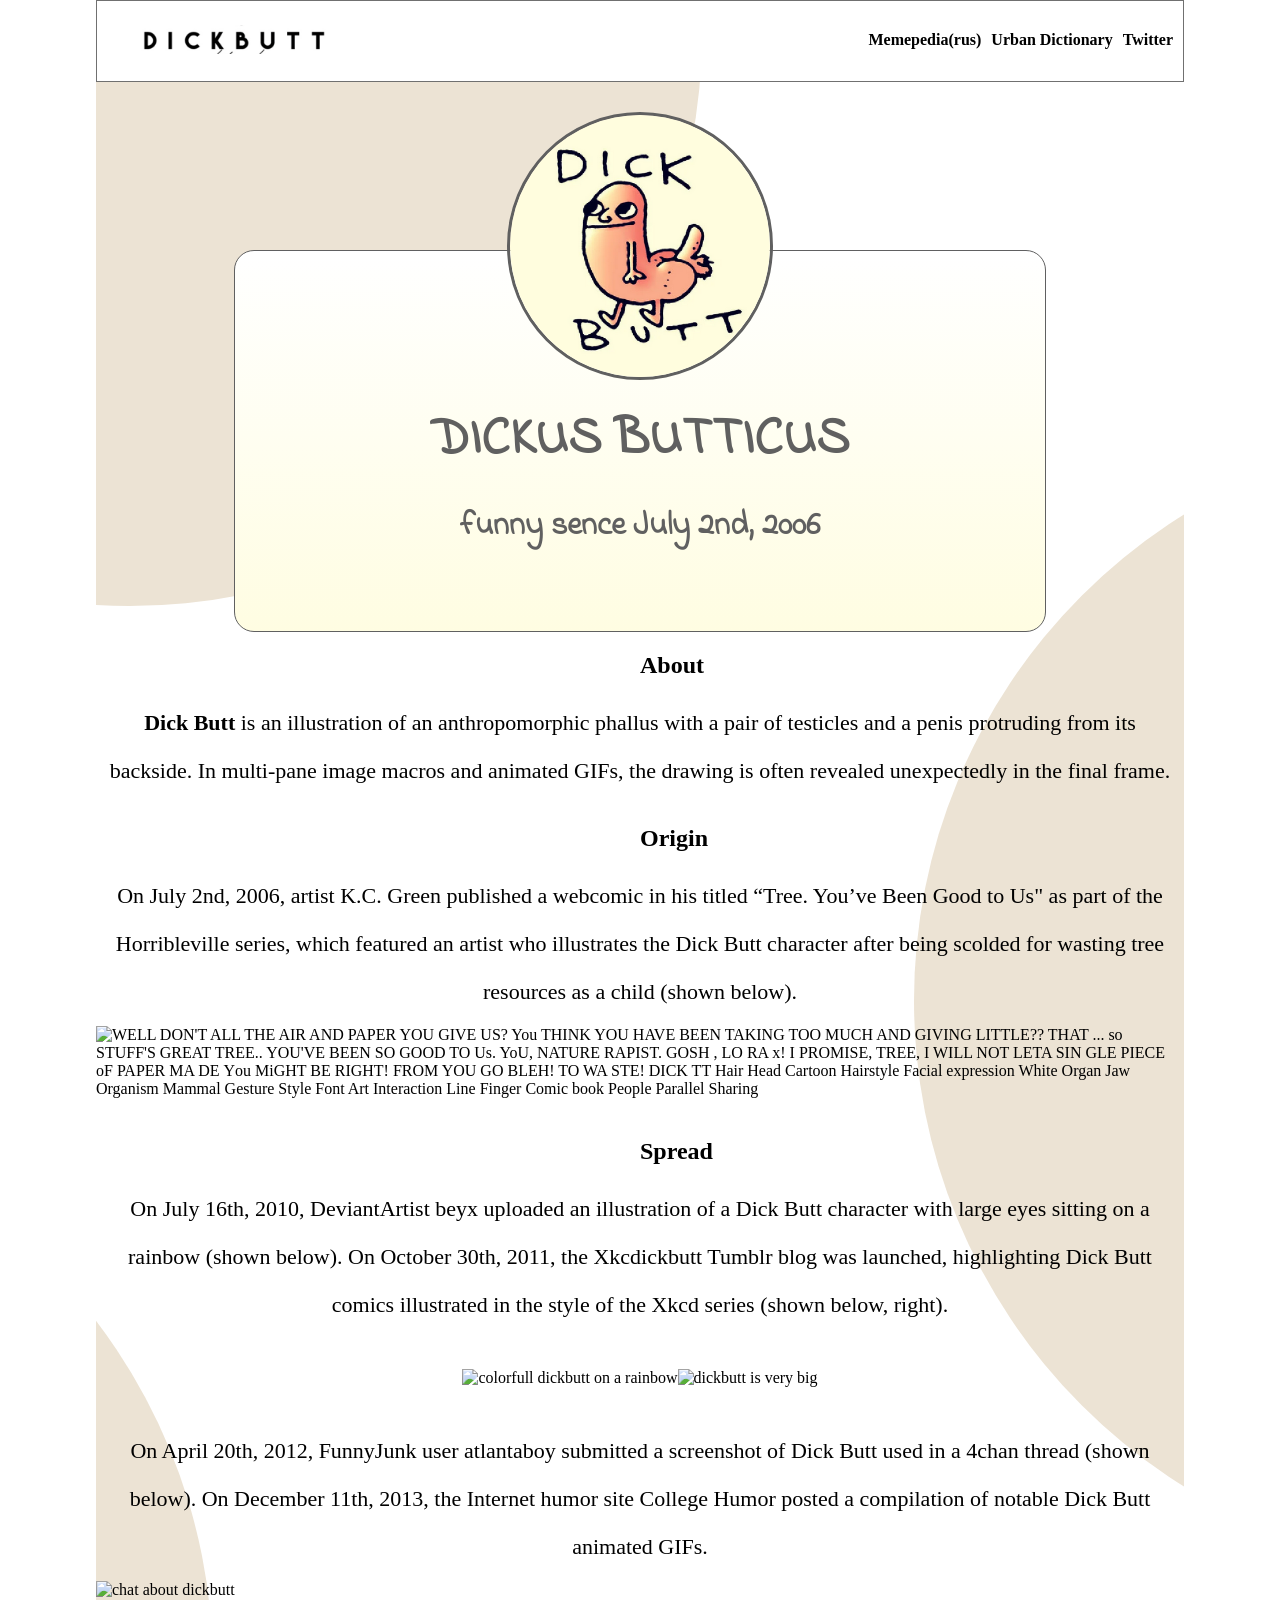
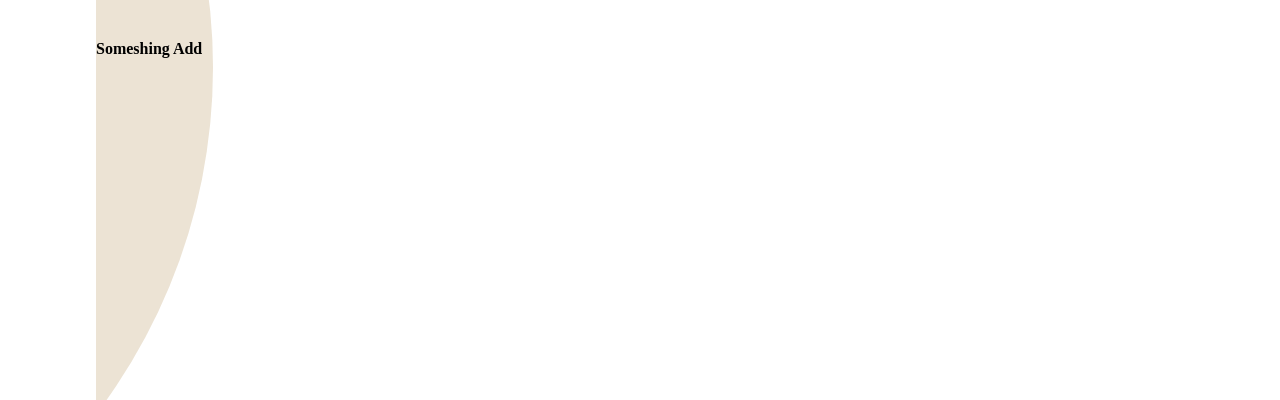
==== index.html @ 5f5cbe61 "index file rename" ====
<!DOCTYPE html>
<html lang="en">

<head>
    <title>My website about dickbutt</title>
    <link rel="stylesheet" href="./resources/index.css" type="text/css" />
    <link
        href="https://fonts.googleapis.com/css?family=Dancing+Script:400,500,700|Nanum+Gothic:400,700,800|Spartan:500,700,900&display=swap"
        rel="stylesheet">
</head>

<body>
    <!--Navigation Section-->
    <header>
        <div class="logo"> <img src="./resources/img/logo.png" alt="dickbutt logo"></div>
        <nav>
            <ul>
                <li>
                    <a target="_blank" href="https://memepedia.ru/dick-butt/">Memepedia(rus)</a>
                </li>
                <li>
                    <a target="_blank" href="https://www.urbandictionary.com/define.php?term=dickbutt">Urban
                        Dictionary</a>
                </li>
                <li>
                    <a target="_blank" href="https://twitter.com/search?q=%23DICKBUTT">Twitter</a>
                </li>
            </ul>
        </nav>
    </header>

    <!--Main Section-->

    <main>

        <img class="dbphoto" src="./resources/img/dbphoto.png" alt="picture of a dickbutt">
        <div class="title">
            <h1>DICKUS BUTTICUS</h1>

            <h3>funny sence July 2nd, 2006</h3>
        </div>
        <div class="text_container">
            <details open>
                <summary>
                    <h2>About</h2>
                </summary>
                <p> <strong>Dick Butt</strong> is an illustration of an anthropomorphic phallus with a pair of testicles
                    and a penis protruding from its backside. In multi-pane image macros and animated GIFs,
                    the drawing is often revealed unexpectedly in the final frame.
                </p>
            </details>

            <details open>
                <summary>
                    <h2>Origin</h2>
                </summary>
                <p>
                    On July 2nd, 2006, artist K.C. Green published a webcomic in his titled “Tree.
                    You’ve Been Good to Us" as part of the Horribleville series, which featured an artist
                    who illustrates the Dick Butt character after being scolded for wasting tree resources as a child
                    (shown below).
                </p>
                <img class="single_img" src="https://i.kym-cdn.com/photos/images/newsfeed/002/155/351/3e0.jpg"
                    alt="WELL DON'T ALL THE AIR AND PAPER YOU GIVE US? You THINK YOU HAVE BEEN TAKING TOO MUCH AND GIVING LITTLE?? THAT ... so STUFF'S GREAT TREE.. YOU'VE BEEN SO GOOD TO Us. YoU, NATURE RAPIST. GOSH , LO RA x! I PROMISE, TREE, I WILL NOT LETA SIN GLE PIECE oF PAPER MA DE Υou MiGHT BE RIGHT! FROM YOU GO BLEH! TO WA STE! DICK TT Hair Head Cartoon Hairstyle Facial expression White Organ Jaw Organism Mammal Gesture Style Font Art Interaction Line Finger Comic book People Parallel Sharing">
            </details>

            <details open>
                <summary>
                    <h2>Spread</h2>
                </summary>
                <p> On July 16th, 2010, DeviantArtist beyx uploaded an illustration of a Dick Butt character with large
                    eyes sitting on a rainbow (shown below). On October 30th, 2011, the Xkcdickbutt Tumblr blog was
                    launched, highlighting Dick Butt comics illustrated in the style of the Xkcd series (shown below,
                    right).
                </p>
                <div class="imgcontainer">
                    <img src="https://i.kym-cdn.com/photos/images/newsfeed/000/697/069/753.png"
                        alt="colorfull dickbutt on a rainbow">
                    <img src="https://i.kym-cdn.com/photos/images/newsfeed/000/697/080/2db.png"
                        alt="dickbutt is very big">
                </div>

                <p>On April 20th, 2012, FunnyJunk user atlantaboy submitted a screenshot of Dick Butt used in a 4chan
                    thread (shown below). On December 11th, 2013, the Internet humor site College Humor posted a
                    compilation of notable Dick Butt animated GIFs.</p>

                <img class="single_img" src="https://i.kym-cdn.com/photos/images/newsfeed/000/697/058/7a3.jpg"
                    alt="chat about dickbutt">
            </details>

        </div>

    </main>
    <footer>
        <h4>Someshing Add</h4>
    </footer>

</body>

</html>
---- resources/index.css ----
@import url('https://fonts.googleapis.com/css2?family=Indie+Flower&display=swap');

body {
    background-image: url("./img/back.svg");
    background-repeat: no-repeat;
    background-position: center;
    height: 2000px;
    max-width: 1088px;
    margin: auto;
}


.logo {
    margin-left: 40px;
}

header {
    display: flex;
    background-color: white;
    border: solid #707070 0.0625rem;
    height: 5rem;
    align-items: center;
}

.dbphoto {
    display: flex;
    border-radius: 50%;
    border: solid #606060 0.1875rem;
    margin: auto;
    position: relative;
    margin-top: 1.875rem;
}

.title {
    width: 50.625rem;
    height: 23.75rem;
    border-radius: 1.25rem;
    background: linear-gradient(180deg, #FFFFFF, #FFFDE2);
    border: #606060 solid 0.0625rem;
    margin: auto;
    margin-top: -8.125rem;
    display: flex;
    align-items: center;

    flex-direction: column;
}

h1 {
    margin-top: 9.5rem;
    font-size: 3.25rem;
    font-weight:700;
    font-family: 'Indie Flower', cursive;
    color: #606060;
}

h3 {
    font-size: 2rem;
    font-weight: bold;
    font-family: 'Indie Flower', cursive;
    color: #606060;
    margin-top: -10px;
    }
nav {
    flex-grow: 1;
}

ul {
    display: flex;
    list-style-type: none;
    gap: 0.625rem;
}

li a::after {
    content: '';
    background-color: #707070;
    height: 0.125rem;
    display: block;
    width: 0%;

    transition: 250ms ease-in-out;
}

li a {
    text-decoration: none;
    font-weight: bold;
    font-size: 16px;
    color: black;
}

li a:hover::after {
    width: 100%;
}

li:nth-child(1) {
    display: flex;
    margin-left: auto;
}

li:nth-child(3) {
    display: flex;
    margin-right: 0.625rem;
}

.text_container {
    display: flex;
    align-content: center;
    gap: 1;
    flex-direction: column;
    gap: 0.625rem;
    margin-top: 0.625rem;
}

details h2 {
    display: flex;
    margin-left: 50%;
    margin-top: 0px;
    flex: 1;
    cursor: pointer;
    margin-top: 0.625rem;
}

details {
    flex: 1;
    display: flex;
    
}

details:hover {
    background-color: rgba(255, 225, 144, 0.486);

}

details p {
    text-align: center;
    font-size: 1.375rem;
    line-height: 3rem;
    margin: 0px 0.625rem 0.625rem 0.625rem;

}

.single_img{
    display: flex;
    margin: auto auto 1.25rem auto;
}

summary {
    list-style: none
}

.imgcontainer img{
    max-height: 250px;
}
.imgcontainer{
    display: flex;
    margin: 40px auto 40px auto;
    align-items: center;
    justify-content: center;
}
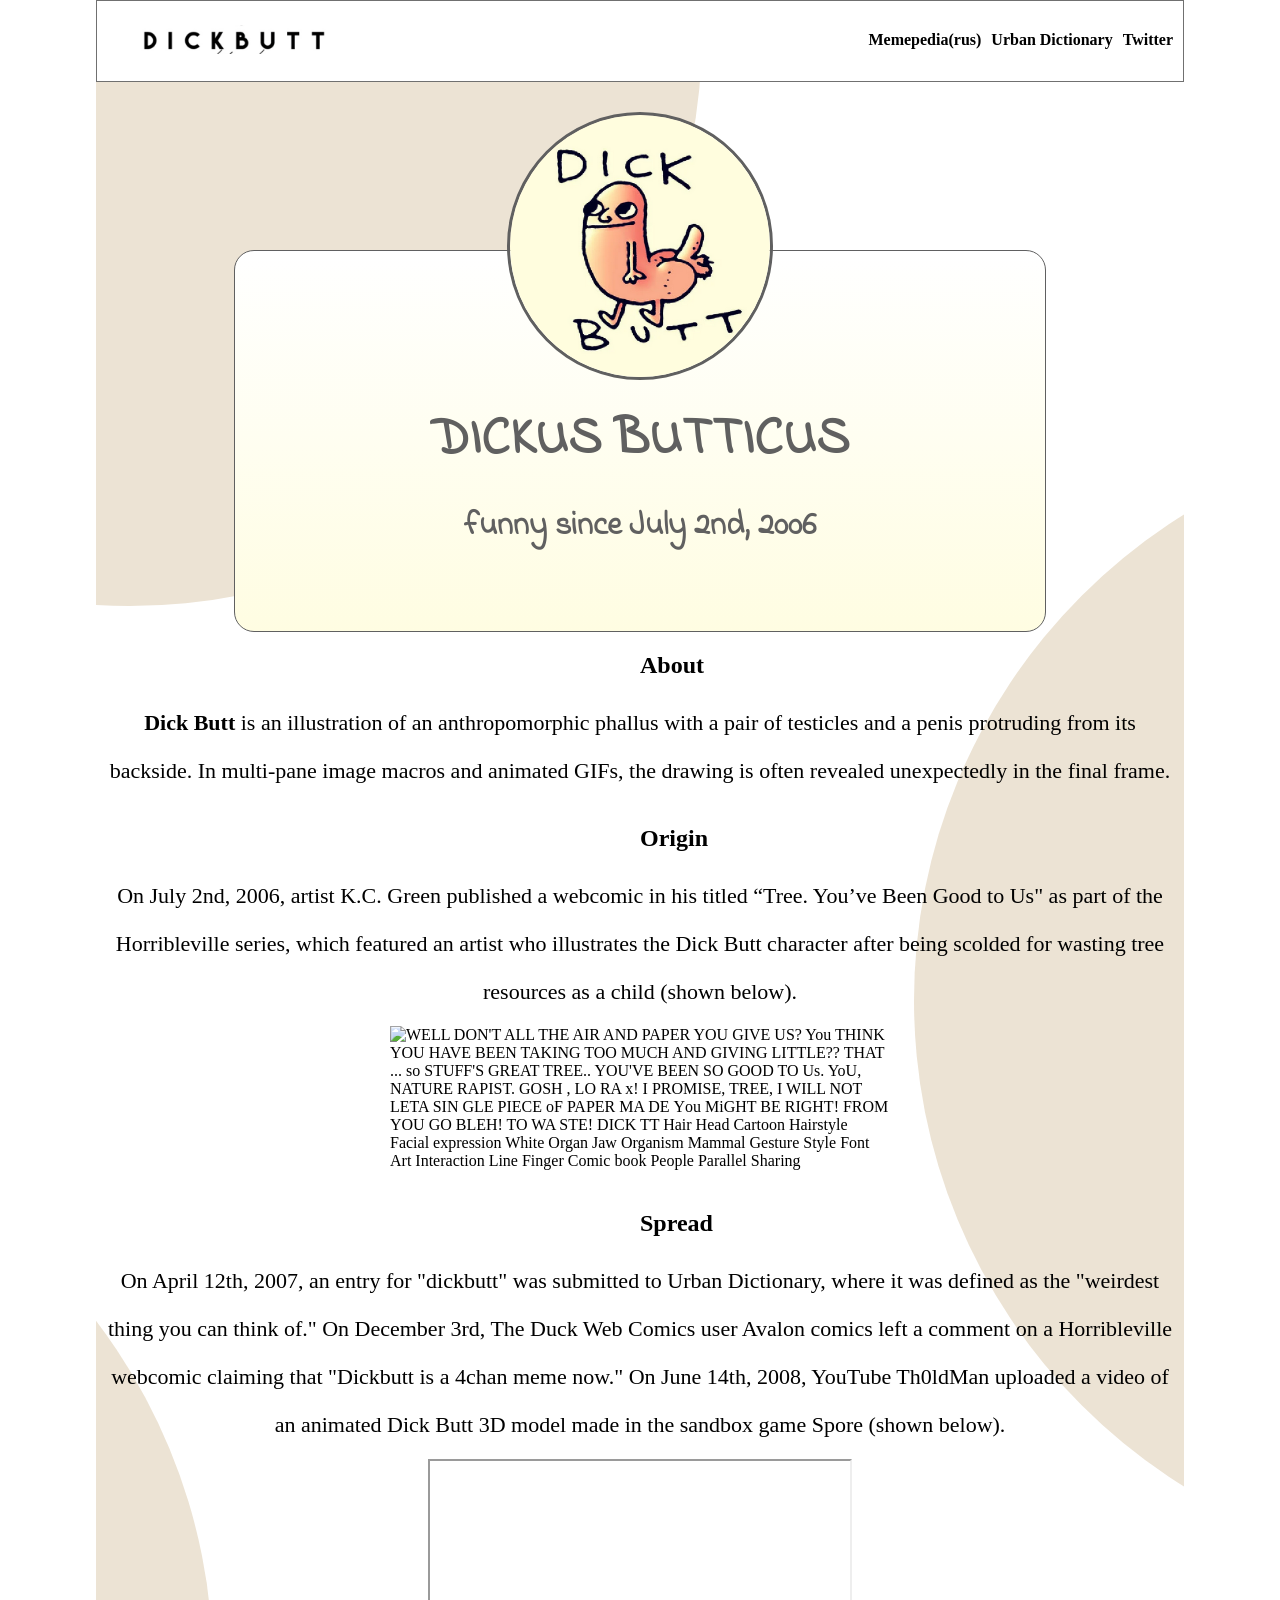
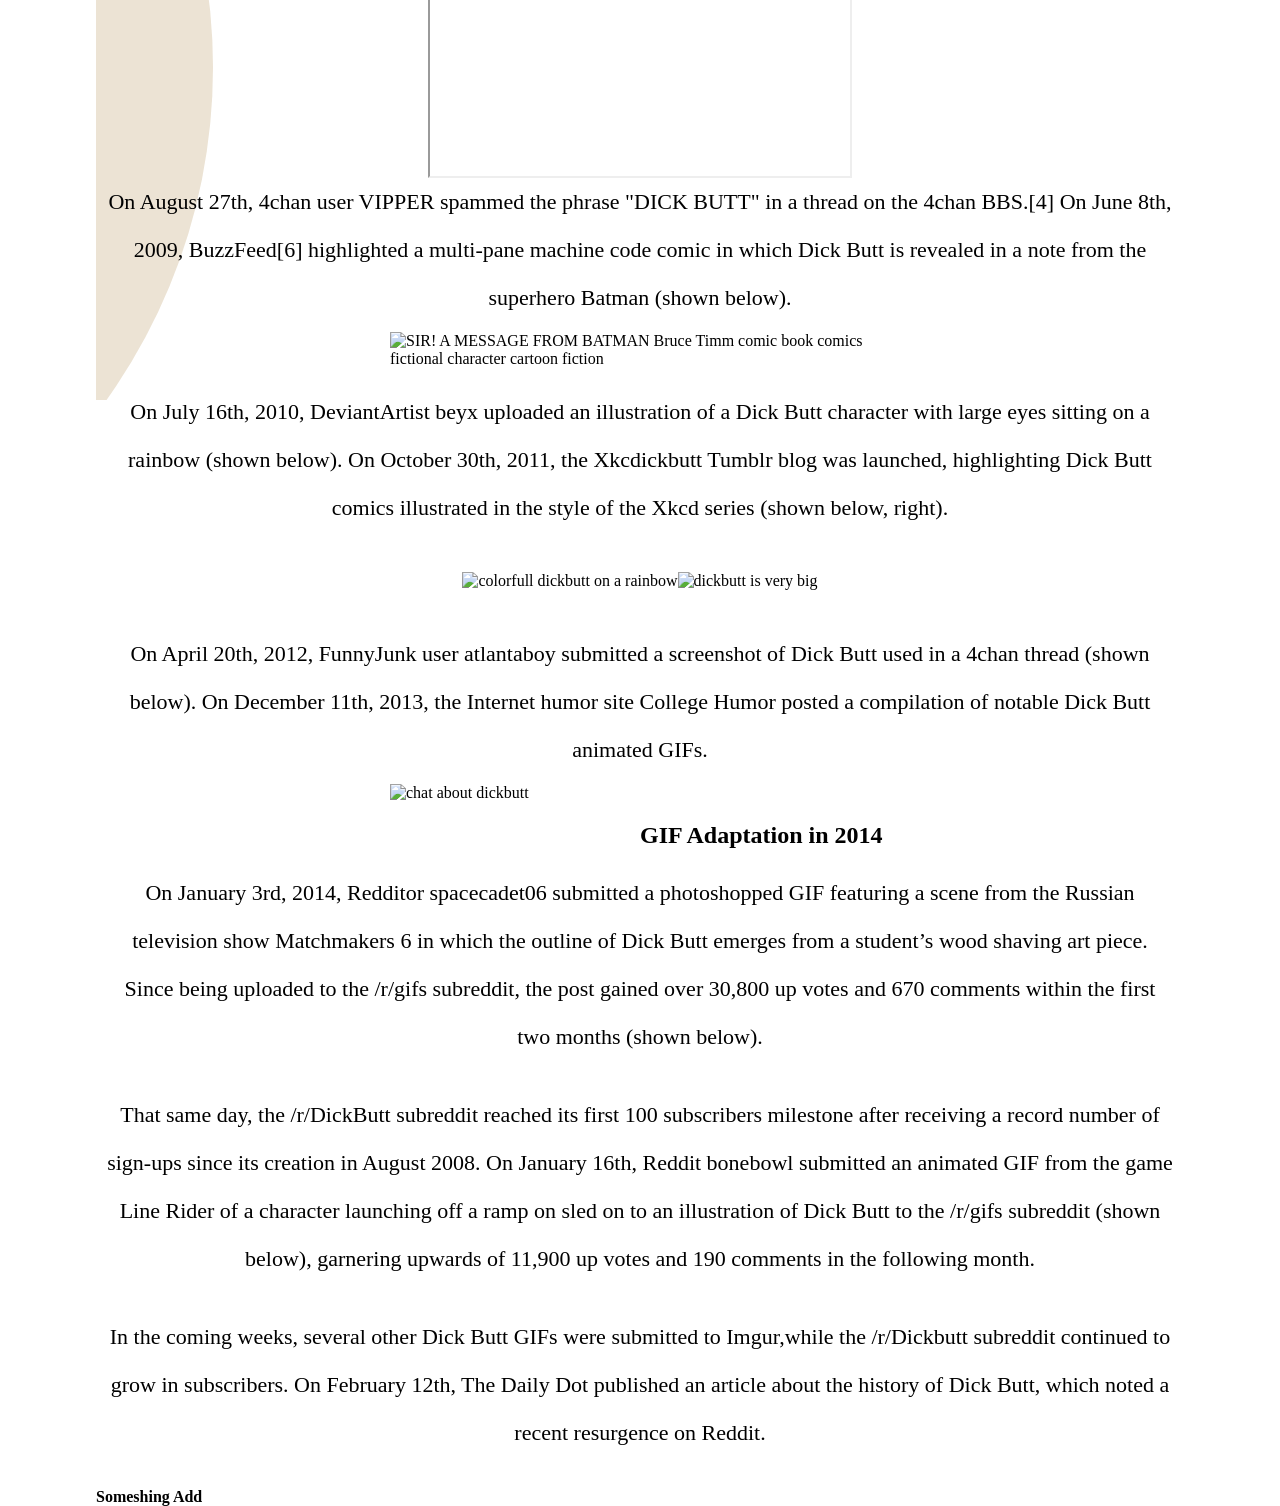
==== commit e3a18b4a: "addad video on main page" ====
--- a/index.html
+++ b/index.html
@@ -4,9 +4,6 @@
 <head>
     <title>My website about dickbutt</title>
     <link rel="stylesheet" href="./resources/index.css" type="text/css" />
-    <link
-        href="https://fonts.googleapis.com/css?family=Dancing+Script:400,500,700|Nanum+Gothic:400,700,800|Spartan:500,700,900&display=swap"
-        rel="stylesheet">
 </head>
 
 <body>
@@ -37,7 +34,7 @@
         <div class="title">
             <h1>DICKUS BUTTICUS</h1>
 
-            <h3>funny sence July 2nd, 2006</h3>
+            <h3>funny since July 2nd, 2006</h3>
         </div>
         <div class="text_container">
             <details open>
@@ -68,6 +65,14 @@
                 <summary>
                     <h2>Spread</h2>
                 </summary>
+                <p>On April 12th, 2007, an entry for "dickbutt" was submitted to Urban Dictionary, where it was defined as the "weirdest thing you can think of." On December 3rd, The Duck Web Comics user Avalon comics left a comment on a Horribleville webcomic claiming that "Dickbutt is a 4chan meme now." On June 14th, 2008, YouTube Th0ldMan uploaded a video of an animated Dick Butt 3D model made in the sandbox game Spore (shown below).</p>
+
+                <iframe src="http://www.youtube.com/embed/DVfo1jFZwQI" width="420" height="315"></iframe>
+
+                <p>On August 27th, 4chan user VIPPER spammed the phrase "DICK BUTT" in a thread on the 4chan BBS.[4] On June 8th, 2009, BuzzFeed[6] highlighted a multi-pane machine code comic in which Dick Butt is revealed in a note from the superhero Batman (shown below).</p>
+
+                <img  class="single_img" src="https://i.kym-cdn.com/photos/images/newsfeed/000/021/706/dbbatman.jpg" alt="SIR! A MESSAGE FROM BATMAN Bruce Timm comic book comics fictional character cartoon fiction">
+
                 <p> On July 16th, 2010, DeviantArtist beyx uploaded an illustration of a Dick Butt character with large
                     eyes sitting on a rainbow (shown below). On October 30th, 2011, the Xkcdickbutt Tumblr blog was
                     launched, highlighting Dick Butt comics illustrated in the style of the Xkcd series (shown below,
@@ -86,6 +91,26 @@
 
                 <img class="single_img" src="https://i.kym-cdn.com/photos/images/newsfeed/000/697/058/7a3.jpg"
                     alt="chat about dickbutt">
+
+                <h2>GIF Adaptation in 2014</h2>
+                <p>On January 3rd, 2014, Redditor spacecadet06 submitted a photoshopped GIF featuring a scene from the
+                Russian television show Matchmakers 6 in which the outline of Dick Butt emerges from a student’s wood
+                shaving art piece. Since being uploaded to the /r/gifs subreddit, the post gained over 30,800 up votes
+                and 670 comments within the first two months (shown below).</p>
+
+                <img class="single_img" src="http://i.imgur.com/FmFjQmw.gif" alt="">
+
+                <p>That same day, the /r/DickButt subreddit reached its first 100 subscribers milestone after
+                    receiving a record number of sign-ups since its creation in August 2008. On January 16th, Reddit
+                    bonebowl submitted an animated GIF from the game Line Rider of a character launching off a ramp on
+                    sled on to an illustration of Dick Butt to the /r/gifs subreddit (shown below), garnering upwards of
+                    11,900 up votes and 190 comments in the following month.</p>
+
+                <img class="single_img" src="http://i.imgur.com/WUGjYyA.gif" alt="">
+
+                <p>In the coming weeks, several other Dick Butt GIFs were submitted to Imgur,while the /r/Dickbutt
+                    subreddit continued to grow in subscribers. On February 12th, The Daily Dot published an article
+                    about the history of Dick Butt, which noted a recent resurgence on Reddit.</p>
             </details>
 
         </div>
--- a/resources/index.css
+++ b/resources/index.css
@@ -126,7 +126,7 @@
 }
 
 details:hover {
-    background-color: rgba(255, 225, 144, 0.486);
+    background-color: rgba(253, 216, 174, 0.589);
 
 }
 
@@ -141,6 +141,8 @@
 .single_img{
     display: flex;
     margin: auto auto 1.25rem auto;
+    min-width: 500px;
+    max-width: 500px;
 }
 
 summary {
@@ -155,4 +157,8 @@
     margin: 40px auto 40px auto;
     align-items: center;
     justify-content: center;
-}+}
+
+iframe{
+margin: auto;
+}
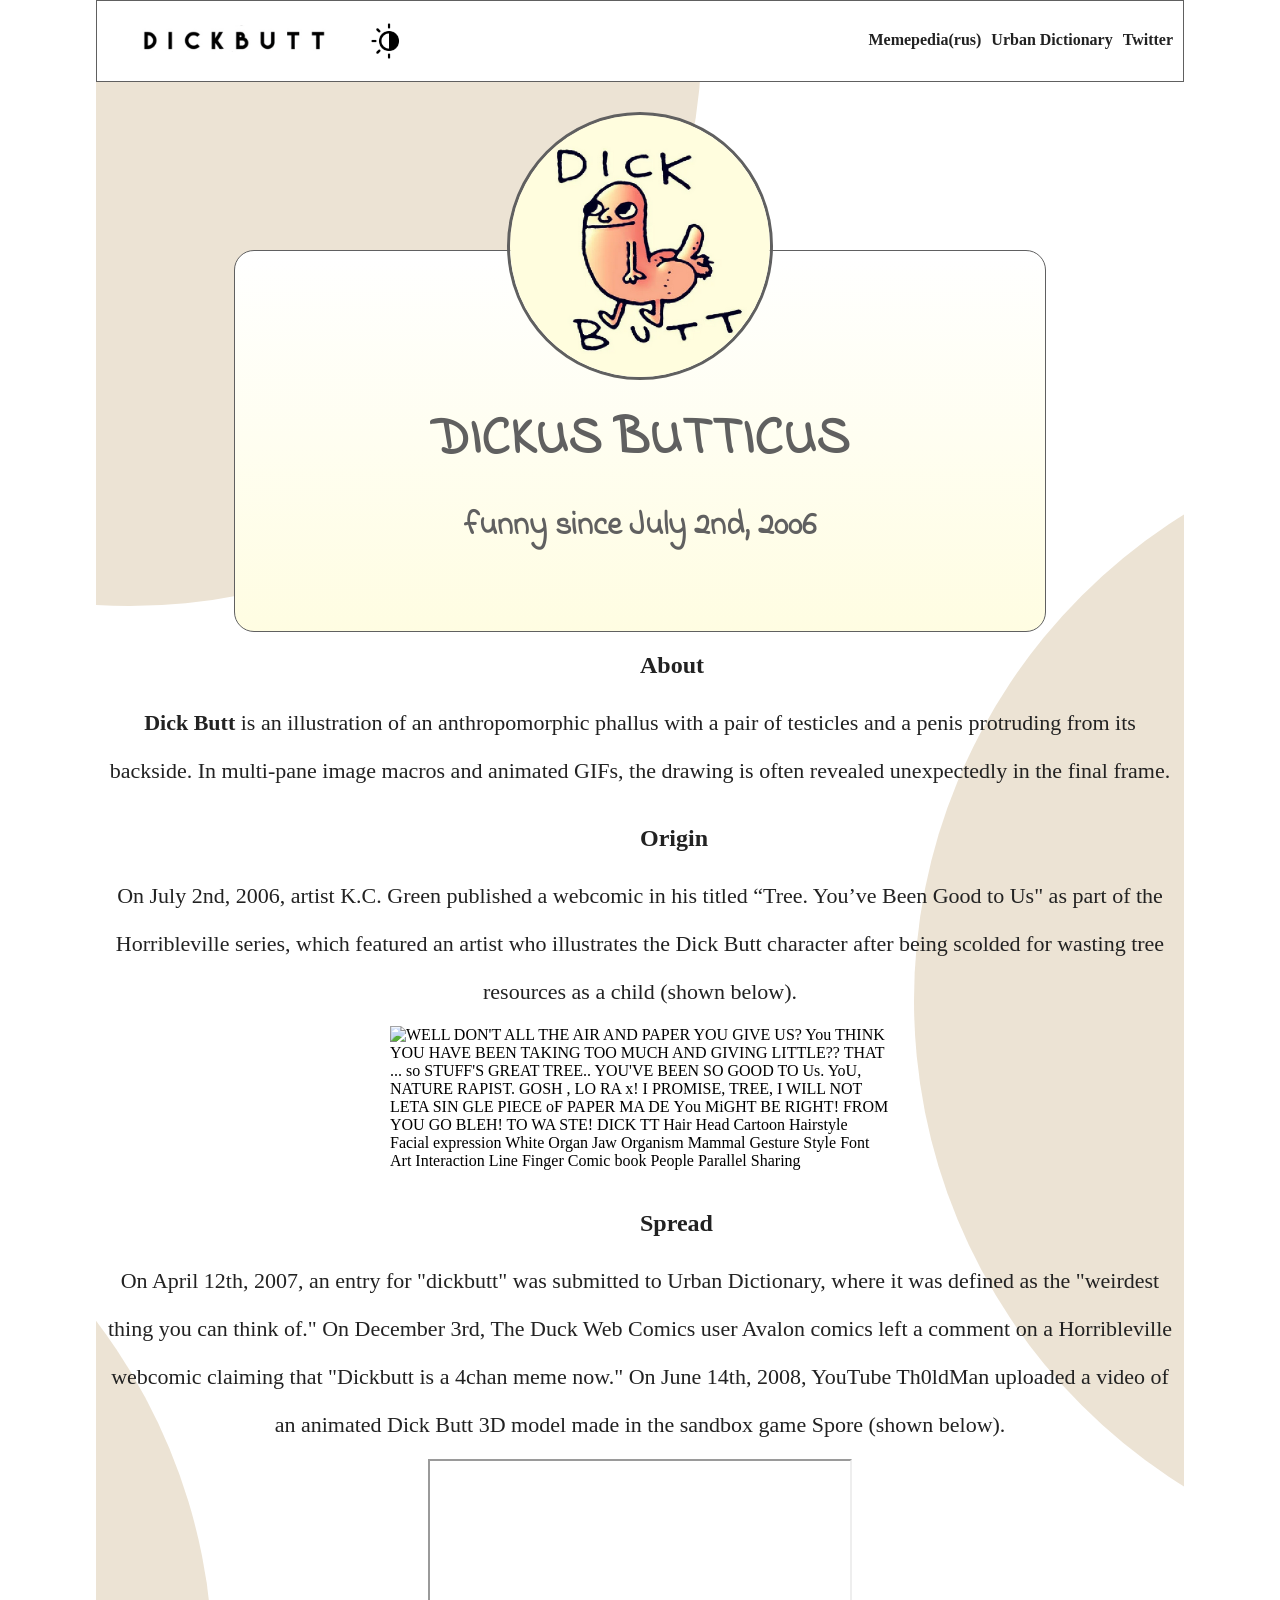
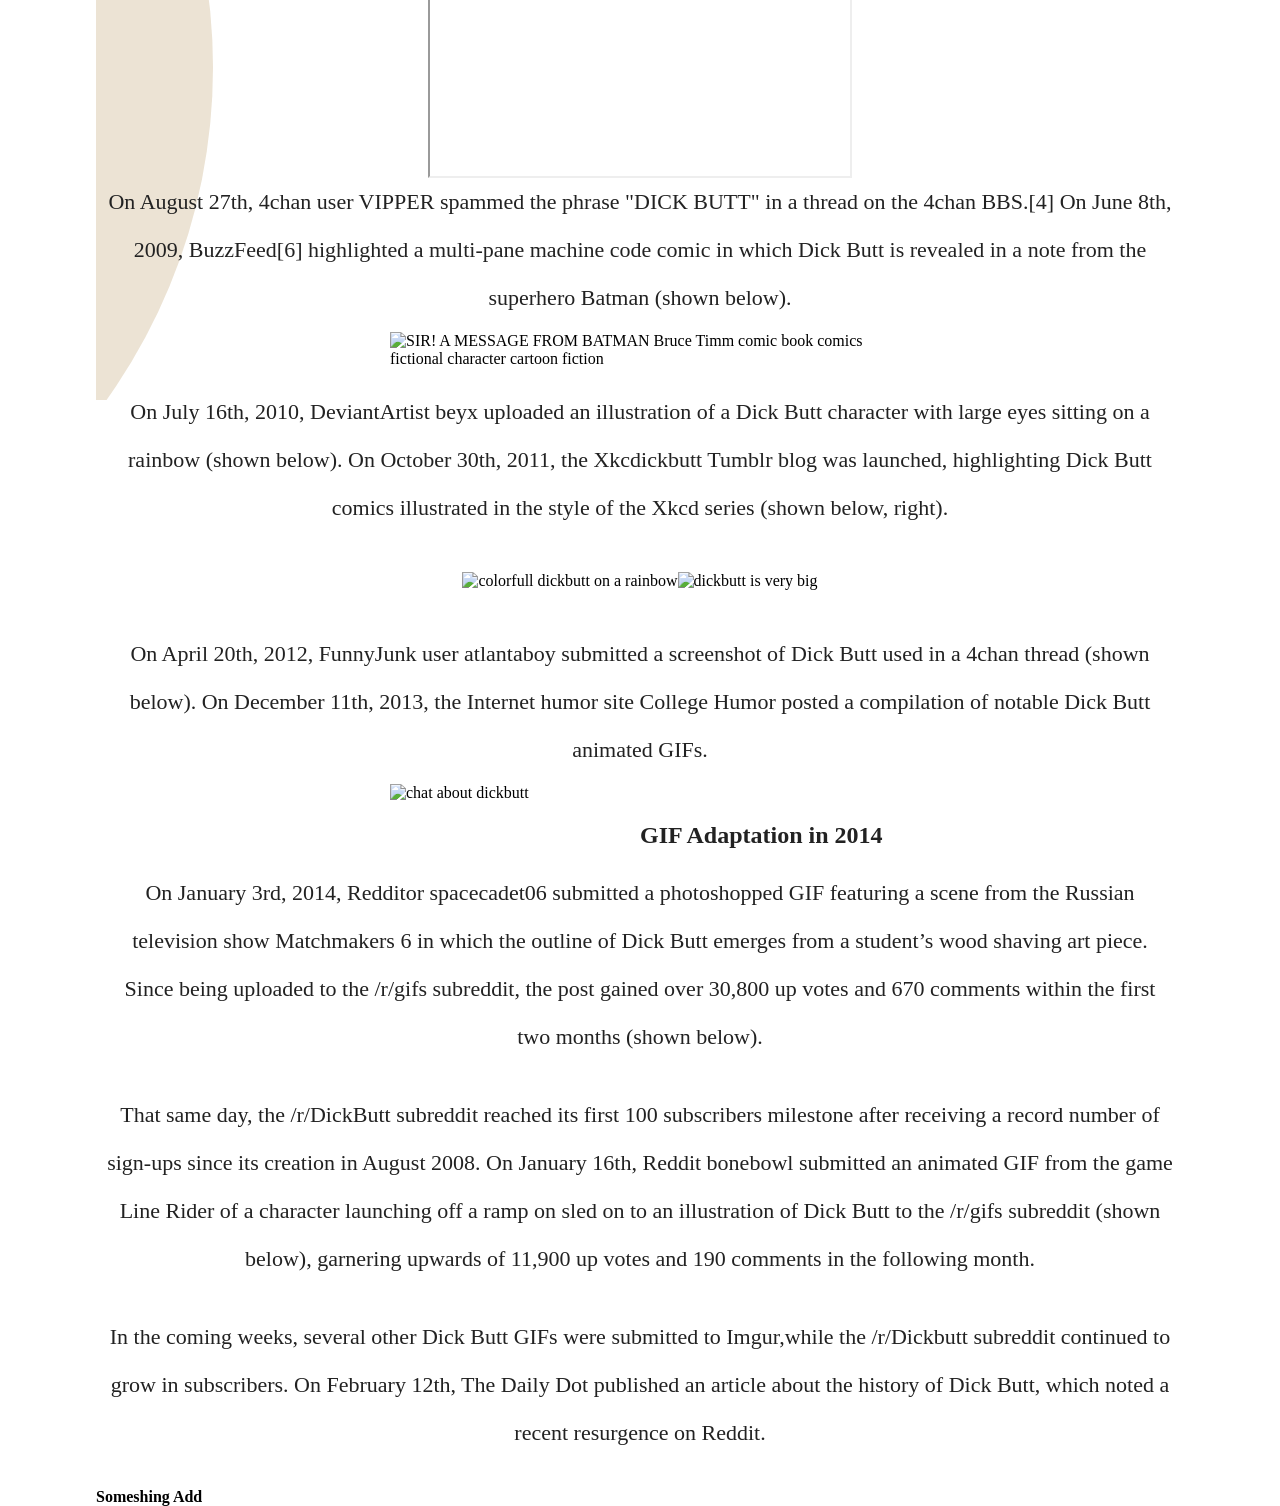
==== commit d0997fa3: "addad night theme" ====
--- a/index.html
+++ b/index.html
@@ -10,6 +10,7 @@
     <!--Navigation Section-->
     <header>
         <div class="logo"> <img src="./resources/img/logo.png" alt="dickbutt logo"></div>
+        <img class="nightBut" src="./resources/img/dayNight.png" alt="day night icon">
         <nav>
             <ul>
                 <li>
@@ -65,13 +66,20 @@
                 <summary>
                     <h2>Spread</h2>
                 </summary>
-                <p>On April 12th, 2007, an entry for "dickbutt" was submitted to Urban Dictionary, where it was defined as the "weirdest thing you can think of." On December 3rd, The Duck Web Comics user Avalon comics left a comment on a Horribleville webcomic claiming that "Dickbutt is a 4chan meme now." On June 14th, 2008, YouTube Th0ldMan uploaded a video of an animated Dick Butt 3D model made in the sandbox game Spore (shown below).</p>
+                <p>On April 12th, 2007, an entry for "dickbutt" was submitted to Urban Dictionary, where it was defined
+                    as the "weirdest thing you can think of." On December 3rd, The Duck Web Comics user Avalon comics
+                    left a comment on a Horribleville webcomic claiming that "Dickbutt is a 4chan meme now." On June
+                    14th, 2008, YouTube Th0ldMan uploaded a video of an animated Dick Butt 3D model made in the sandbox
+                    game Spore (shown below).</p>
 
                 <iframe src="http://www.youtube.com/embed/DVfo1jFZwQI" width="420" height="315"></iframe>
 
-                <p>On August 27th, 4chan user VIPPER spammed the phrase "DICK BUTT" in a thread on the 4chan BBS.[4] On June 8th, 2009, BuzzFeed[6] highlighted a multi-pane machine code comic in which Dick Butt is revealed in a note from the superhero Batman (shown below).</p>
+                <p>On August 27th, 4chan user VIPPER spammed the phrase "DICK BUTT" in a thread on the 4chan BBS.[4] On
+                    June 8th, 2009, BuzzFeed[6] highlighted a multi-pane machine code comic in which Dick Butt is
+                    revealed in a note from the superhero Batman (shown below).</p>
 
-                <img  class="single_img" src="https://i.kym-cdn.com/photos/images/newsfeed/000/021/706/dbbatman.jpg" alt="SIR! A MESSAGE FROM BATMAN Bruce Timm comic book comics fictional character cartoon fiction">
+                <img class="single_img" src="https://i.kym-cdn.com/photos/images/newsfeed/000/021/706/dbbatman.jpg"
+                    alt="SIR! A MESSAGE FROM BATMAN Bruce Timm comic book comics fictional character cartoon fiction">
 
                 <p> On July 16th, 2010, DeviantArtist beyx uploaded an illustration of a Dick Butt character with large
                     eyes sitting on a rainbow (shown below). On October 30th, 2011, the Xkcdickbutt Tumblr blog was
@@ -94,9 +102,11 @@
 
                 <h2>GIF Adaptation in 2014</h2>
                 <p>On January 3rd, 2014, Redditor spacecadet06 submitted a photoshopped GIF featuring a scene from the
-                Russian television show Matchmakers 6 in which the outline of Dick Butt emerges from a student’s wood
-                shaving art piece. Since being uploaded to the /r/gifs subreddit, the post gained over 30,800 up votes
-                and 670 comments within the first two months (shown below).</p>
+                    Russian television show Matchmakers 6 in which the outline of Dick Butt emerges from a student’s
+                    wood
+                    shaving art piece. Since being uploaded to the /r/gifs subreddit, the post gained over 30,800 up
+                    votes
+                    and 670 comments within the first two months (shown below).</p>
 
                 <img class="single_img" src="http://i.imgur.com/FmFjQmw.gif" alt="">
 
@@ -116,6 +126,15 @@
         </div>
 
     </main>
+
+    <script>
+        const btn = document.querySelector(".nightBut");
+
+        btn.addEventListener("click", function () {
+            document.body.classList.toggle("night");
+        });
+        
+    </script>
     <footer>
         <h4>Someshing Add</h4>
     </footer>
--- a/resources/index.css
+++ b/resources/index.css
@@ -7,8 +7,23 @@
     height: 2000px;
     max-width: 1088px;
     margin: auto;
+    --pText-color: #222;
+    --header-color: white;
+    --title-gradient1: #FFFFFF;
+    --title-gradient2: #FFFDE2;
+    --main-color: #606060;
+
 }
 
+body.night {
+    background-color: #25303B;
+    background-image: url("./img/back_dark.png");
+    --pText-color: #e7e7e7;
+    --header-color: #46505A;
+    --title-gradient1: #4F5E70;
+    --title-gradient2: #25303B;
+    --main-color: #DEDEDE;
+}
 
 .logo {
     margin-left: 40px;
@@ -16,8 +31,8 @@
 
 header {
     display: flex;
-    background-color: white;
-    border: solid #707070 0.0625rem;
+    background-color: var(--header-color);
+    border: solid var(--main-color) 0.0625rem;
     height: 5rem;
     align-items: center;
 }
@@ -25,43 +40,50 @@
 .dbphoto {
     display: flex;
     border-radius: 50%;
-    border: solid #606060 0.1875rem;
+    border: solid var(--main-color) 0.1875rem;
     margin: auto;
     position: relative;
     margin-top: 1.875rem;
 }
 
 .title {
-    width: 50.625rem;
+    max-width: 50.625rem;
     height: 23.75rem;
     border-radius: 1.25rem;
-    background: linear-gradient(180deg, #FFFFFF, #FFFDE2);
-    border: #606060 solid 0.0625rem;
+    background: linear-gradient(180deg, var(--title-gradient1), var(--title-gradient2));
+    border: var(--main-color) solid 0.0625rem;
     margin: auto;
     margin-top: -8.125rem;
     display: flex;
     align-items: center;
-
     flex-direction: column;
 }
 
 h1 {
     margin-top: 9.5rem;
     font-size: 3.25rem;
-    font-weight:700;
+    font-weight: 700;
     font-family: 'Indie Flower', cursive;
-    color: #606060;
+    color: var(--main-color);
 }
 
 h3 {
     font-size: 2rem;
     font-weight: bold;
     font-family: 'Indie Flower', cursive;
-    color: #606060;
+    color: var(--main-color);
     margin-top: -10px;
-    }
+}
+
 nav {
     flex-grow: 1;
+}
+
+.nightBut {
+    display: flex;
+    max-width: 40px;
+    margin-left: 40px;
+    cursor: pointer;
 }
 
 ul {
@@ -72,11 +94,10 @@
 
 li a::after {
     content: '';
-    background-color: #707070;
+    background-color: var(--main-color);
     height: 0.125rem;
     display: block;
     width: 0%;
-
     transition: 250ms ease-in-out;
 }
 
@@ -84,7 +105,7 @@
     text-decoration: none;
     font-weight: bold;
     font-size: 16px;
-    color: black;
+    color: var(--pText-color);
 }
 
 li a:hover::after {
@@ -122,15 +143,14 @@
 details {
     flex: 1;
     display: flex;
-    
 }
 
-details:hover {
-    background-color: rgba(253, 216, 174, 0.589);
-
+h2{
+    color: var(--pText-color);
 }
 
 details p {
+    color: var(--pText-color);
     text-align: center;
     font-size: 1.375rem;
     line-height: 3rem;
@@ -138,7 +158,7 @@
 
 }
 
-.single_img{
+.single_img {
     display: flex;
     margin: auto auto 1.25rem auto;
     min-width: 500px;
@@ -149,16 +169,17 @@
     list-style: none
 }
 
-.imgcontainer img{
+.imgcontainer img {
     max-height: 250px;
 }
-.imgcontainer{
+
+.imgcontainer {
     display: flex;
     margin: 40px auto 40px auto;
     align-items: center;
     justify-content: center;
 }
 
-iframe{
-margin: auto;
-}
+iframe {
+    margin: auto;
+}
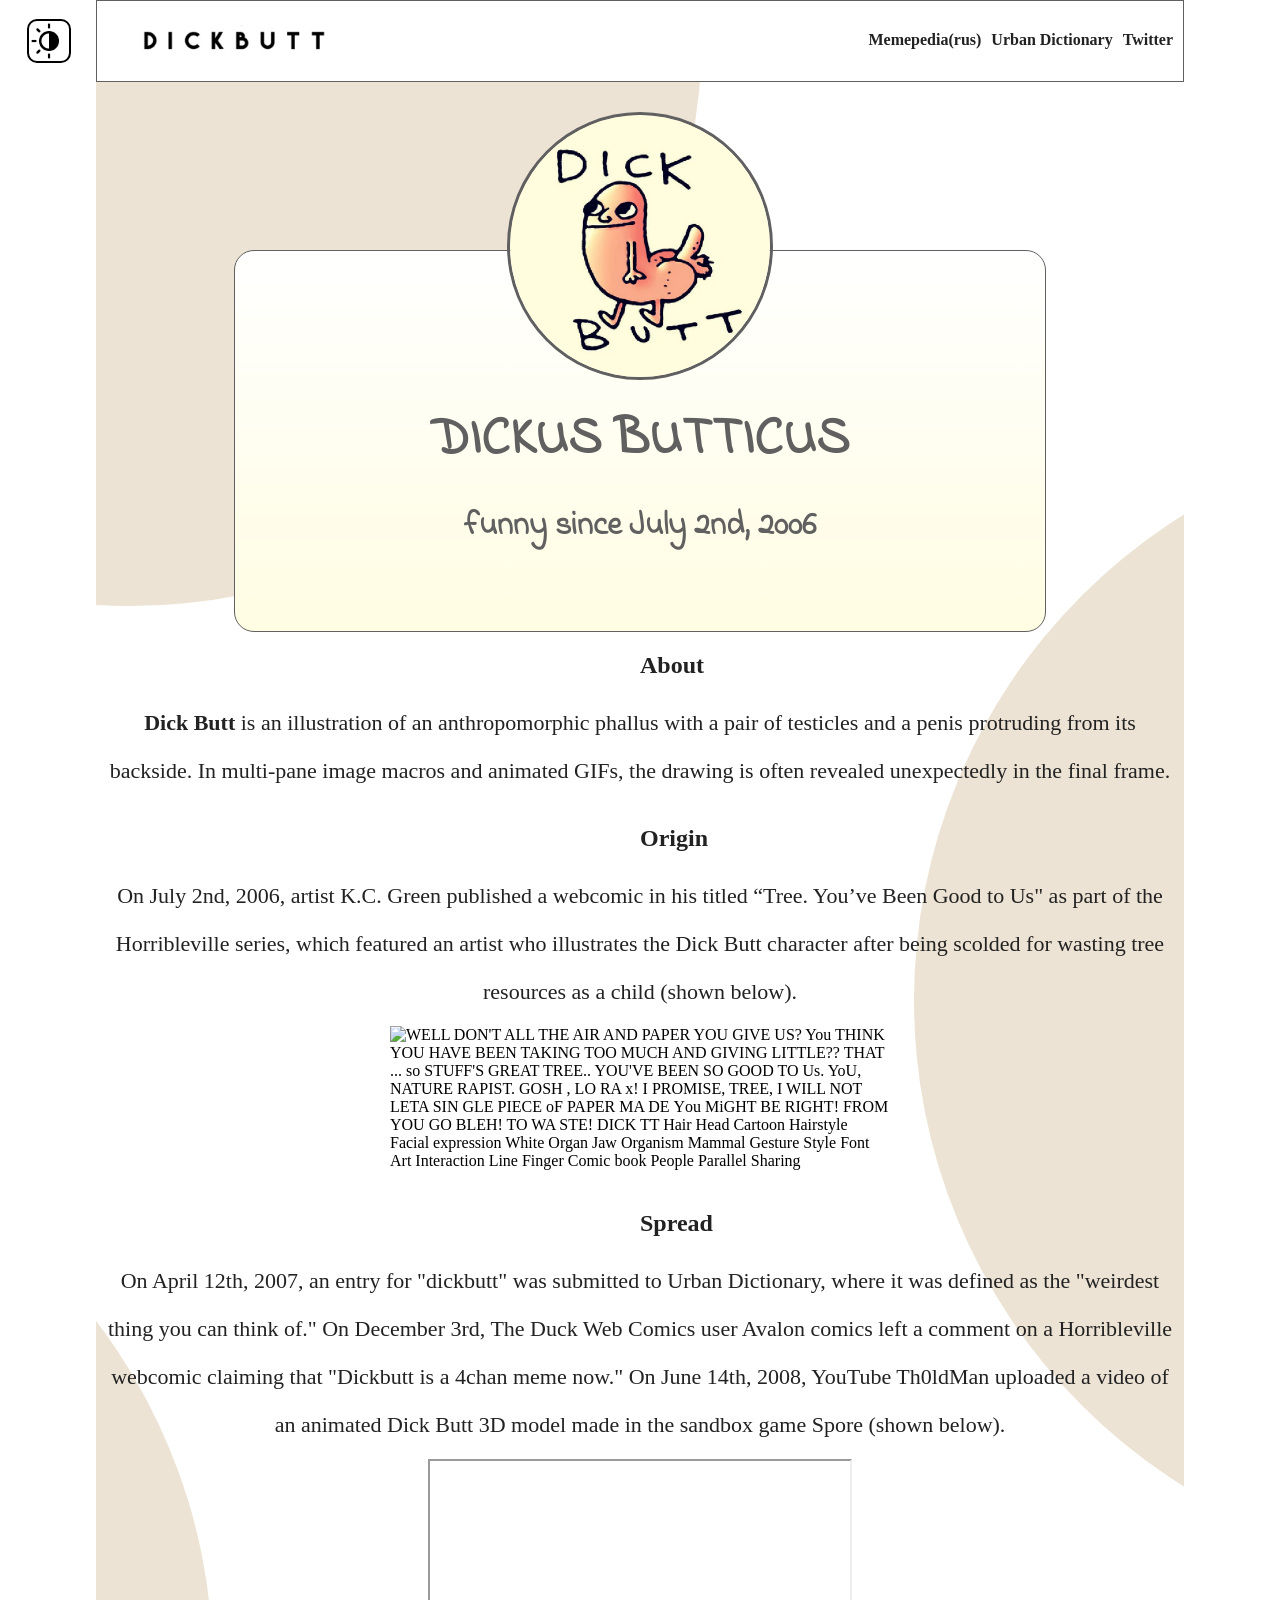
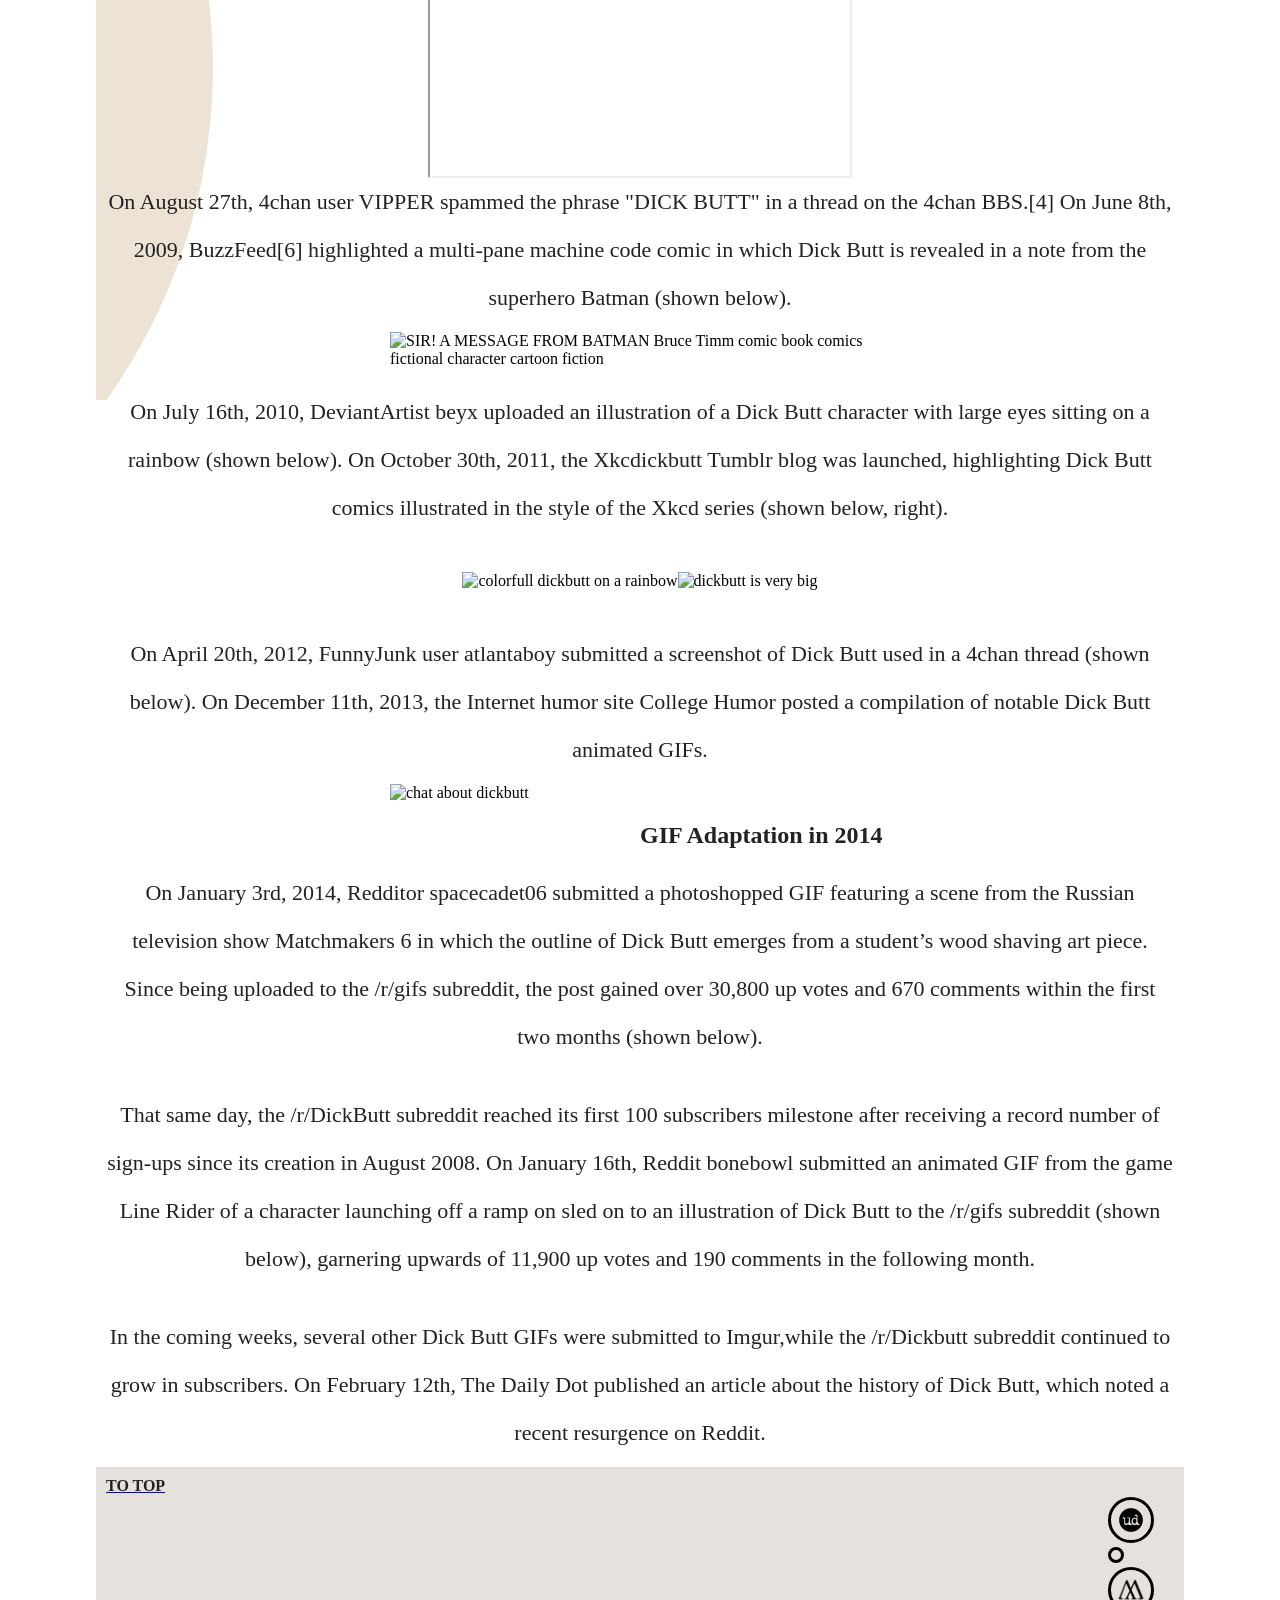
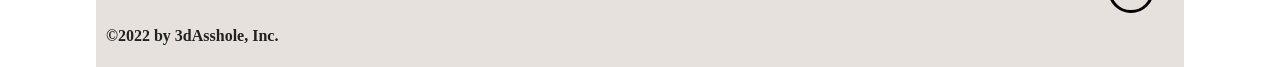
==== commit 1b2abde5: "footer addad some twiks" ====
--- a/index.html
+++ b/index.html
@@ -8,7 +8,7 @@
 
 <body>
     <!--Navigation Section-->
-    <header>
+    <header id="header">
         <div class="logo"> <img src="./resources/img/logo.png" alt="dickbutt logo"></div>
         <img class="nightBut" src="./resources/img/dayNight.png" alt="day night icon">
         <nav>
@@ -72,7 +72,7 @@
                     14th, 2008, YouTube Th0ldMan uploaded a video of an animated Dick Butt 3D model made in the sandbox
                     game Spore (shown below).</p>
 
-                <iframe src="http://www.youtube.com/embed/DVfo1jFZwQI" width="420" height="315"></iframe>
+                <iframe src="https://www.youtube.com/embed/DVfo1jFZwQI" width="420" height="315"></iframe>
 
                 <p>On August 27th, 4chan user VIPPER spammed the phrase "DICK BUTT" in a thread on the 4chan BBS.[4] On
                     June 8th, 2009, BuzzFeed[6] highlighted a multi-pane machine code comic in which Dick Butt is
@@ -133,11 +133,26 @@
         btn.addEventListener("click", function () {
             document.body.classList.toggle("night");
         });
-        
+
     </script>
     <footer>
-        <h4>Someshing Add</h4>
+        <div class="footer">
+            <a href="#header">
+                <h4>TO TOP</h4>
+            </a>
+            <div class="iconConteiner">
+
+                <a target="_blank" href="https://www.urbandictionary.com/define.php?term=dickbutt"><img
+                        class="footerIcon" src="./resources/img/UDIcon.png" alt=""></a>
+                <a target="_blank" href="https://twitter.com/search?q=%23DICKBUTT"><img class="footerIcon"
+                        src="https://cdn-icons-png.flaticon.com/512/1384/1384033.png" alt=""></a>
+                <a target="_blank" href="https://memepedia.ru/dick-butt/"><img class="footerIcon"
+                        src="./resources/img/MPIcon.png" alt=""></a>
+            </div>
+        </div>
+        <h4>©2022 by 3dAsshole, Inc.</h4>
     </footer>
+
 
 </body>
 
--- a/resources/index.css
+++ b/resources/index.css
@@ -12,6 +12,8 @@
     --title-gradient1: #FFFFFF;
     --title-gradient2: #FFFDE2;
     --main-color: #606060;
+    --footer_color:#bdada25d;
+    --invert: invert(0%);
 
 }
 
@@ -23,6 +25,8 @@
     --title-gradient1: #4F5E70;
     --title-gradient2: #25303B;
     --main-color: #DEDEDE;
+    --footer_color:#303c4a;
+    --invert: invert(85%);
 }
 
 .logo {
@@ -81,9 +85,13 @@
 
 .nightBut {
     display: flex;
+    position: fixed;
     max-width: 40px;
-    margin-left: 40px;
+    margin-left: -70px;
     cursor: pointer;
+    filter: var(--invert);
+    border: black solid 2px;
+    border-radius: 10px;
 }
 
 ul {
@@ -171,6 +179,7 @@
 
 .imgcontainer img {
     max-height: 250px;
+    
 }
 
 .imgcontainer {
@@ -182,4 +191,33 @@
 
 iframe {
     margin: auto;
+}
+footer{
+    min-height: 200px;
+    background-color:var(--footer_color) ;
+}
+
+.footer{
+    display: flex;
+    flex: 1;
+    justify-content: space-between;
+}
+
+.iconConteiner{
+    display: flex;
+    margin-right: 30px;
+    flex-direction: column;
+    margin-top: 30px;
+    
+}
+.footerIcon{
+    max-width: 30px;
+    border: solid black 3px;
+    border-radius: 50%;
+    padding: 5px;
+    filter: var(--invert);
+}
+footer h4{
+    margin: 10px 10px;
+    color: var(--pText-color);
 }
